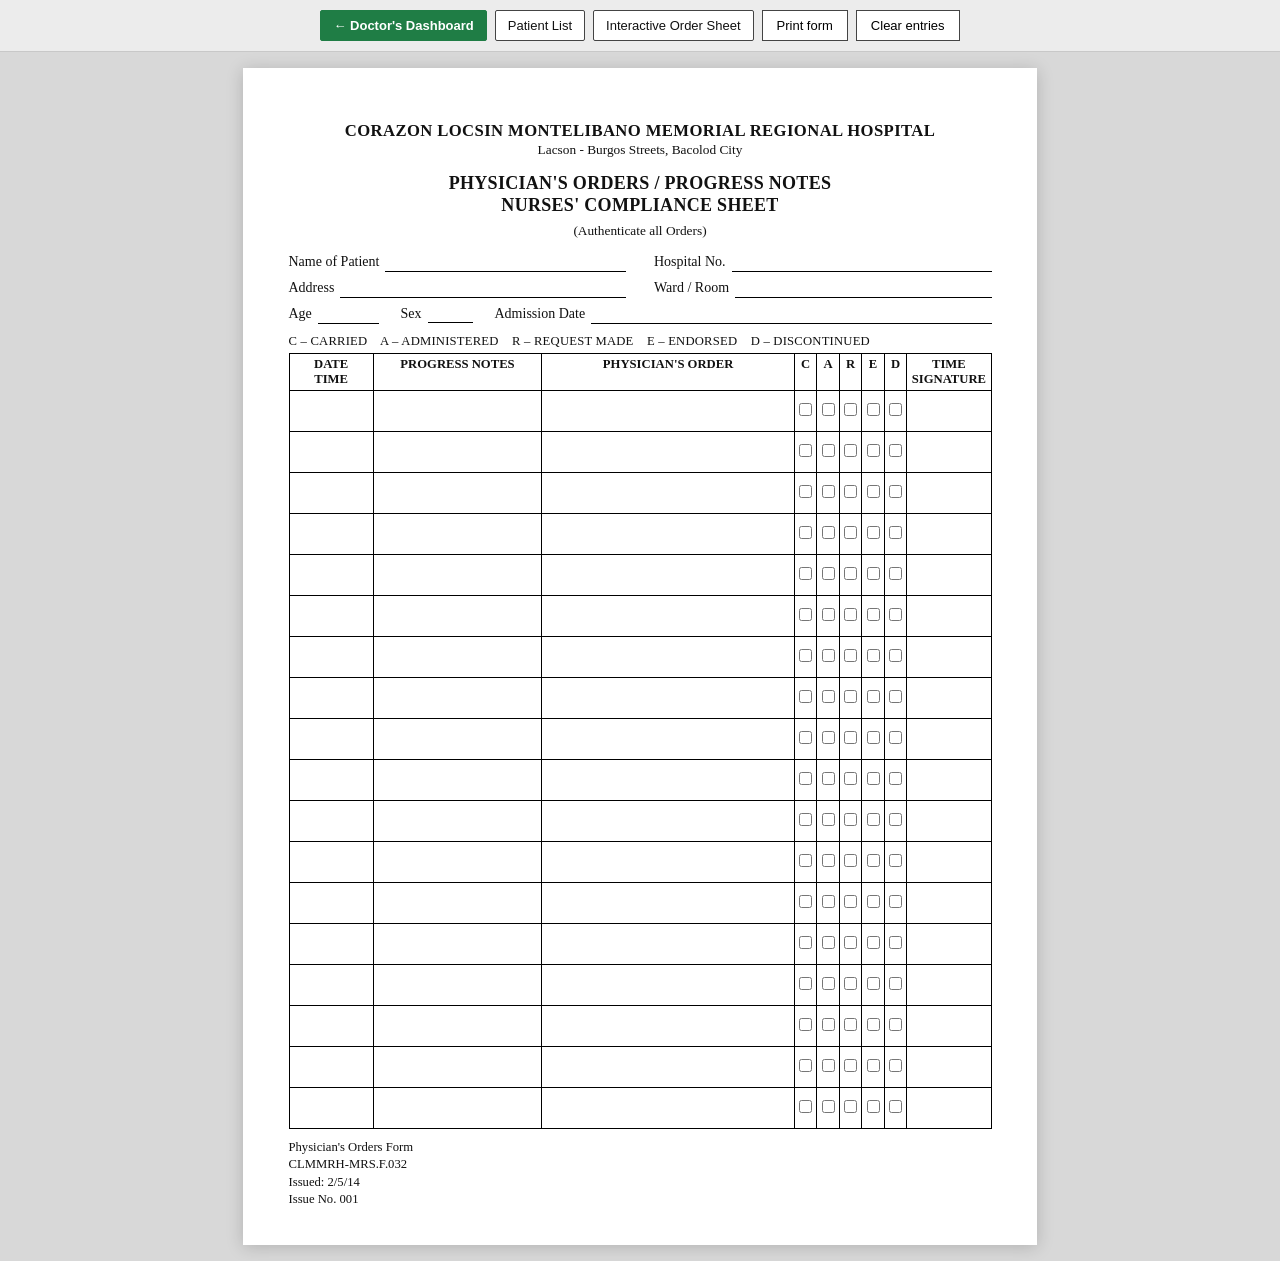
==== index.html @ aac95515 "Initial commit: CLMMRH Physician Dashboard and Segworks Rx Writer" ====
<!DOCTYPE html>
<html lang="en">
<head>
    <meta charset="UTF-8">
    <meta name="viewport" content="width=device-width, initial-scale=1.0">
    <title>Physician's Orders / Progress Notes — CLMMRH</title>
    <style>
        :root {
            --ink: #111;
            --line: #000;
            --page: #fff;
        }

        * {
            box-sizing: border-box;
        }

        html, body {
            margin: 0;
            padding: 0;
            background: #d8d8d8;
            color: var(--ink);
            font-family: "Times New Roman", Times, serif;
        }

        .page {
            width: 210mm;
            min-height: 297mm;
            margin: 16px auto;
            padding: 14mm 12mm 10mm;
            background: var(--page);
            box-shadow: 0 2px 16px rgba(0, 0, 0, 0.18);
        }

        .hospital-name {
            text-align: center;
            font-size: 12.5pt;
            font-weight: 700;
            letter-spacing: 0.4px;
            margin: 0;
        }

        .hospital-address {
            text-align: center;
            font-size: 10pt;
            margin: 1px 0 14px;
        }

        .form-title {
            text-align: center;
            font-size: 13.5pt;
            font-weight: 700;
            letter-spacing: 0.3px;
            margin: 0;
            line-height: 1.25;
        }

        .form-subtitle {
            text-align: center;
            font-size: 10pt;
            margin: 6px 0 14px;
        }

        .patient-grid {
            display: grid;
            grid-template-columns: 1fr 1fr;
            gap: 7px 28px;
            margin-bottom: 10px;
            font-size: 10.5pt;
        }

        .field {
            display: flex;
            align-items: baseline;
            gap: 6px;
            min-width: 0;
        }

        .field.span-2 {
            grid-column: 1 / -1;
        }

        .field label {
            white-space: nowrap;
        }

        .field input,
        .field select {
            flex: 1;
            min-width: 0;
            border: none;
            border-bottom: 1px solid var(--line);
            background: transparent;
            font: inherit;
            font-size: 11pt;
            padding: 0 2px 1px;
            outline: none;
        }

        .field input:focus,
        .field select:focus,
        table input:focus,
        table textarea:focus {
            background: #fffbe8;
        }

        .split-row {
            display: flex;
            gap: 22px;
            min-width: 0;
        }

        .split-row .field {
            flex: 0 1 auto;
        }

        .field.age {
            width: 90px;
        }

        .field.sex {
            width: 72px;
        }

        .field.admit {
            flex: 1;
        }

        .field select {
            appearance: none;
            -webkit-appearance: none;
        }

        .legend {
            font-size: 9.5pt;
            letter-spacing: 0.2px;
            margin: 8px 0 4px;
            text-align: left;
        }

        table.orders {
            width: 100%;
            border-collapse: collapse;
            table-layout: fixed;
            font-size: 9.5pt;
        }

        table.orders th,
        table.orders td {
            border: 1px solid var(--line);
            vertical-align: top;
            padding: 0;
        }

        table.orders thead th {
            font-weight: 700;
            text-align: center;
            padding: 3px 2px;
            line-height: 1.2;
            background: #fff;
        }

        table.orders col.date { width: 12%; }
        table.orders col.notes { width: 24%; }
        table.orders col.order { width: 36%; }
        table.orders col.mark { width: 3.2%; }
        table.orders col.sign { width: 12%; }

        table.orders tbody td {
            height: 9.2mm;
        }

        table.orders tbody td input,
        table.orders tbody td textarea {
            width: 100%;
            height: 100%;
            border: none;
            resize: none;
            outline: none;
            font: inherit;
            font-size: 10pt;
            padding: 2px 4px;
            background: transparent;
        }

        table.orders tbody td.mark {
            text-align: center;
            vertical-align: middle;
        }

        table.orders tbody td.mark input[type="checkbox"] {
            width: 13px;
            height: 13px;
            margin: 0;
            accent-color: #111;
            cursor: pointer;
        }

        .continuation {
            margin-top: 18px;
        }

        .continuation table.orders tbody td {
            height: 14mm;
        }

        .footer {
            margin-top: 10px;
            font-size: 9.5pt;
            line-height: 1.35;
        }

        .toolbar {
            position: sticky;
            top: 0;
            z-index: 5;
            display: flex;
            justify-content: center;
            gap: 8px;
            padding: 10px;
            background: #ececec;
            border-bottom: 1px solid #c8c8c8;
        }

        .toolbar button {
            font-family: Arial, Helvetica, sans-serif;
            font-size: 13px;
            padding: 7px 14px;
            border: 1px solid #444;
            background: #fff;
            cursor: pointer;
        }

        .toolbar button:hover {
            background: #f3f3f3;
        }

        @media print {
            html, body {
                background: #fff;
            }

            .toolbar {
                display: none;
            }

            .page {
                margin: 0;
                box-shadow: none;
                width: auto;
                min-height: auto;
                padding: 10mm 10mm 8mm;
            }
        }

        @page {
            size: A4;
            margin: 8mm;
        }
    </style>
</head>
<body>
    <div class="toolbar">
        <a href="dashboard.html" style="font-family: Arial, Helvetica, sans-serif; font-size: 13px; padding: 7px 12px; border: 1px solid #1f7d45; background: #1f7d45; color: #fff; text-decoration: none; border-radius: 2px; font-weight: 600;">← Doctor's Dashboard</a>
        <a href="patients.html" style="font-family: Arial, Helvetica, sans-serif; font-size: 13px; padding: 7px 12px; border: 1px solid #444; background: #fff; color: #111; text-decoration: none; border-radius: 2px;">Patient List</a>
        <a href="doctors_order_patient.html" style="font-family: Arial, Helvetica, sans-serif; font-size: 13px; padding: 7px 12px; border: 1px solid #444; background: #fff; color: #111; text-decoration: none; border-radius: 2px;">Interactive Order Sheet</a>
        <button type="button" id="print-btn">Print form</button>
        <button type="button" id="clear-btn">Clear entries</button>
    </div>

    <form class="page" id="doctors-order-form" autocomplete="off">
        <p class="hospital-name">CORAZON LOCSIN MONTELIBANO MEMORIAL REGIONAL HOSPITAL</p>
        <p class="hospital-address">Lacson - Burgos Streets, Bacolod City</p>

        <h1 class="form-title">
            PHYSICIAN'S ORDERS / PROGRESS NOTES<br>
            NURSES' COMPLIANCE SHEET
        </h1>
        <p class="form-subtitle">(Authenticate all Orders)</p>

        <div class="patient-grid">
            <div class="field">
                <label for="patient-name">Name of Patient</label>
                <input id="patient-name" name="patientName" type="text">
            </div>
            <div class="field">
                <label for="hospital-no">Hospital No.</label>
                <input id="hospital-no" name="hospitalNo" type="text">
            </div>
            <div class="field">
                <label for="address">Address</label>
                <input id="address" name="address" type="text">
            </div>
            <div class="field">
                <label for="ward-room">Ward / Room</label>
                <input id="ward-room" name="wardRoom" type="text">
            </div>
            <div class="field span-2 split-row">
                <div class="field age">
                    <label for="age">Age</label>
                    <input id="age" name="age" type="text">
                </div>
                <div class="field sex">
                    <label for="sex">Sex</label>
                    <select id="sex" name="sex">
                        <option value=""></option>
                        <option value="M">M</option>
                        <option value="F">F</option>
                    </select>
                </div>
                <div class="field admit">
                    <label for="admission-date">Admission Date</label>
                    <input id="admission-date" name="admissionDate" type="text">
                </div>
            </div>
        </div>

        <p class="legend">C – CARRIED &nbsp;&nbsp; A – ADMINISTERED &nbsp;&nbsp; R – REQUEST MADE &nbsp;&nbsp; E – ENDORSED &nbsp;&nbsp; D – DISCONTINUED</p>

        <table class="orders" aria-label="Physician's orders and progress notes">
            <colgroup>
                <col class="date">
                <col class="notes">
                <col class="order">
                <col class="mark">
                <col class="mark">
                <col class="mark">
                <col class="mark">
                <col class="mark">
                <col class="sign">
            </colgroup>
            <thead>
                <tr>
                    <th>DATE<br>TIME</th>
                    <th>PROGRESS NOTES</th>
                    <th>PHYSICIAN'S ORDER</th>
                    <th>C</th>
                    <th>A</th>
                    <th>R</th>
                    <th>E</th>
                    <th>D</th>
                    <th>TIME<br>SIGNATURE</th>
                </tr>
            </thead>
            <tbody id="main-rows"></tbody>
        </table>

        <!-- <div class="continuation">
            <p class="legend">C – CARRIED &nbsp;&nbsp; A – ADMINISTERED &nbsp;&nbsp; R – REQUEST MADE &nbsp;&nbsp; E – ENDORSED &nbsp;&nbsp; D – DISCONTINUED</p>
            <table class="orders" aria-label="Continuation orders">
                <colgroup>
                    <col class="date">
                    <col class="notes">
                    <col class="order">
                    <col class="mark">
                    <col class="mark">
                    <col class="mark">
                    <col class="mark">
                    <col class="mark">
                    <col class="sign">
                </colgroup>
                <thead>
                    <tr>
                        <th>DATE<br>TIME</th>
                        <th>PROGRESS NOTES</th>
                        <th>PHYSICIAN'S ORDER</th>
                        <th>C</th>
                        <th>A</th>
                        <th>R</th>
                        <th>E</th>
                        <th>D</th>
                        <th>TIME<br>SIGNATURE</th>
                    </tr>
                </thead>
                <tbody id="cont-rows"></tbody>
            </table>
        </div> -->

        <div class="footer">
            Physician's Orders Form<br>
            CLMMRH-MRS.F.032<br>
            Issued: 2/5/14<br>
            Issue No. 001
        </div>
    </form>

    <script>
        function rowHtml(prefix, index) {
            const id = prefix + "-" + index;
            return (
                "<tr>" +
                '<td><textarea name="' + id + '-datetime" rows="2"></textarea></td>' +
                '<td><textarea name="' + id + '-notes" rows="2"></textarea></td>' +
                '<td><textarea name="' + id + '-order" rows="2"></textarea></td>' +
                '<td class="mark"><input type="checkbox" name="' + id + '-c" aria-label="Carried"></td>' +
                '<td class="mark"><input type="checkbox" name="' + id + '-a" aria-label="Administered"></td>' +
                '<td class="mark"><input type="checkbox" name="' + id + '-r" aria-label="Request made"></td>' +
                '<td class="mark"><input type="checkbox" name="' + id + '-e" aria-label="Endorsed"></td>' +
                '<td class="mark"><input type="checkbox" name="' + id + '-d" aria-label="Discontinued"></td>' +
                '<td><textarea name="' + id + '-sign" rows="2"></textarea></td>' +
                "</tr>"
            );
        }

        function fillRows(targetId, prefix, count) {
            const body = document.getElementById(targetId);
            let html = "";
            for (let i = 1; i <= count; i++) {
                html += rowHtml(prefix, i);
            }
            body.innerHTML = html;
        }

        fillRows("main-rows", "row", 18);
        fillRows("cont-rows", "cont", 2);

        document.getElementById("print-btn").addEventListener("click", function () {
            window.print();
        });

        document.getElementById("clear-btn").addEventListener("click", function () {
            document.getElementById("doctors-order-form").reset();
        });
    </script>
</body>
</html>
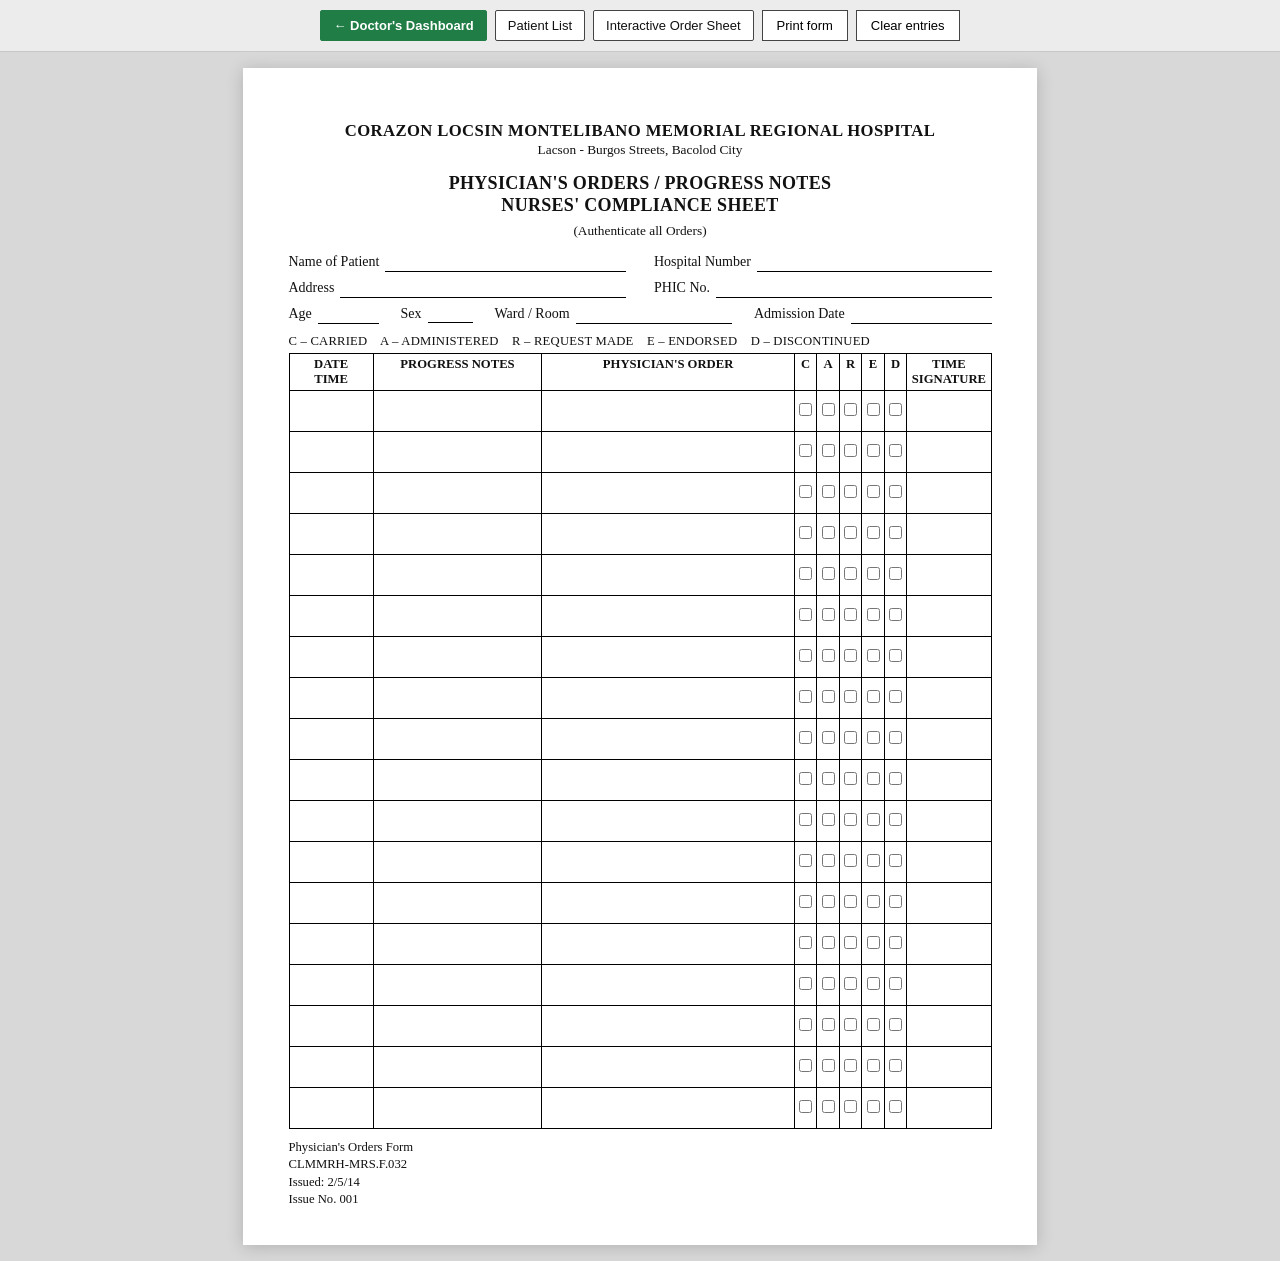
==== commit eba03638: "fix(demographics): standardize Hospital Number positioned above PHIC No. across system (Fixes #83)" ====
--- a/index.html
+++ b/index.html
@@ -122,6 +122,11 @@
             width: 72px;
         }
 
+        .field.ward {
+            flex: 1;
+            min-width: 110px;
+        }
+
         .field.admit {
             flex: 1;
         }
@@ -284,7 +289,7 @@
                 <input id="patient-name" name="patientName" type="text">
             </div>
             <div class="field">
-                <label for="hospital-no">Hospital No.</label>
+                <label for="hospital-no">Hospital Number</label>
                 <input id="hospital-no" name="hospitalNo" type="text">
             </div>
             <div class="field">
@@ -292,8 +297,8 @@
                 <input id="address" name="address" type="text">
             </div>
             <div class="field">
-                <label for="ward-room">Ward / Room</label>
-                <input id="ward-room" name="wardRoom" type="text">
+                <label for="phic-no">PHIC No.</label>
+                <input id="phic-no" name="phicNo" type="text">
             </div>
             <div class="field span-2 split-row">
                 <div class="field age">
@@ -307,6 +312,10 @@
                         <option value="M">M</option>
                         <option value="F">F</option>
                     </select>
+                </div>
+                <div class="field ward">
+                    <label for="ward-room">Ward / Room</label>
+                    <input id="ward-room" name="wardRoom" type="text">
                 </div>
                 <div class="field admit">
                     <label for="admission-date">Admission Date</label>
@@ -404,6 +413,7 @@
 
         function fillRows(targetId, prefix, count) {
             const body = document.getElementById(targetId);
+            if (!body) return;
             let html = "";
             for (let i = 1; i <= count; i++) {
                 html += rowHtml(prefix, i);
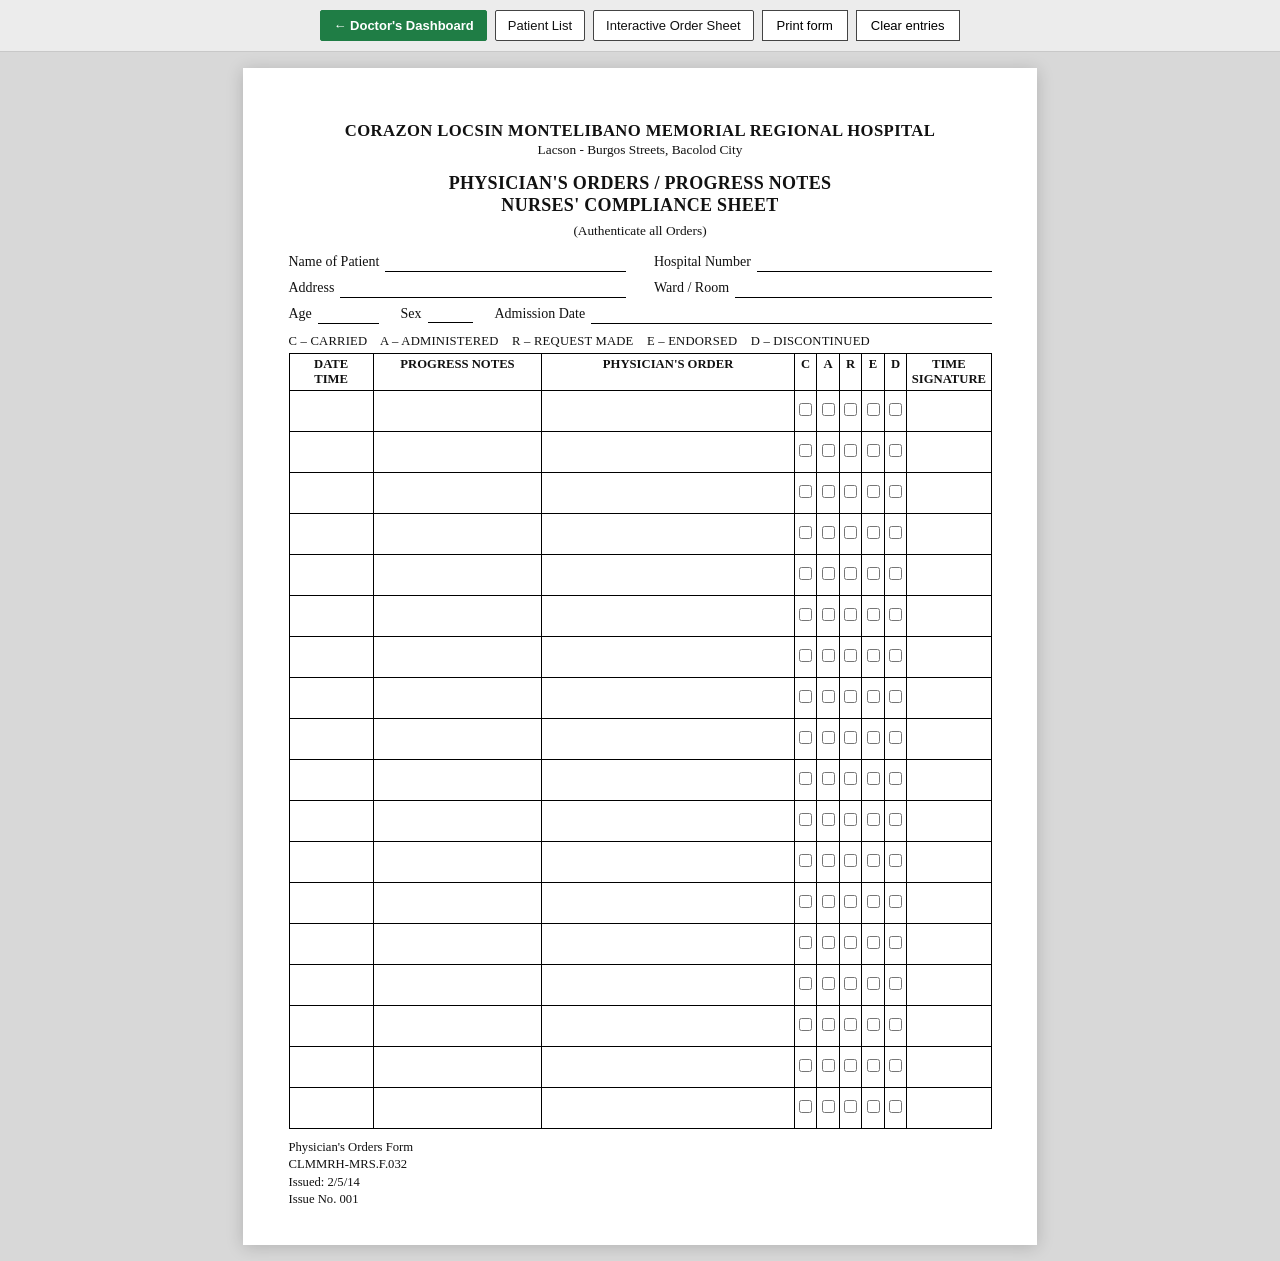
==== commit 0845b4b6: "fix(demographics): remove PHIC No. and position Hospital Number above Name with matched typography (" ====
--- a/index.html
+++ b/index.html
@@ -297,8 +297,8 @@
                 <input id="address" name="address" type="text">
             </div>
             <div class="field">
-                <label for="phic-no">PHIC No.</label>
-                <input id="phic-no" name="phicNo" type="text">
+                <label for="ward-room">Ward / Room</label>
+                <input id="ward-room" name="wardRoom" type="text">
             </div>
             <div class="field span-2 split-row">
                 <div class="field age">
@@ -312,10 +312,6 @@
                         <option value="M">M</option>
                         <option value="F">F</option>
                     </select>
-                </div>
-                <div class="field ward">
-                    <label for="ward-room">Ward / Room</label>
-                    <input id="ward-room" name="wardRoom" type="text">
                 </div>
                 <div class="field admit">
                     <label for="admission-date">Admission Date</label>
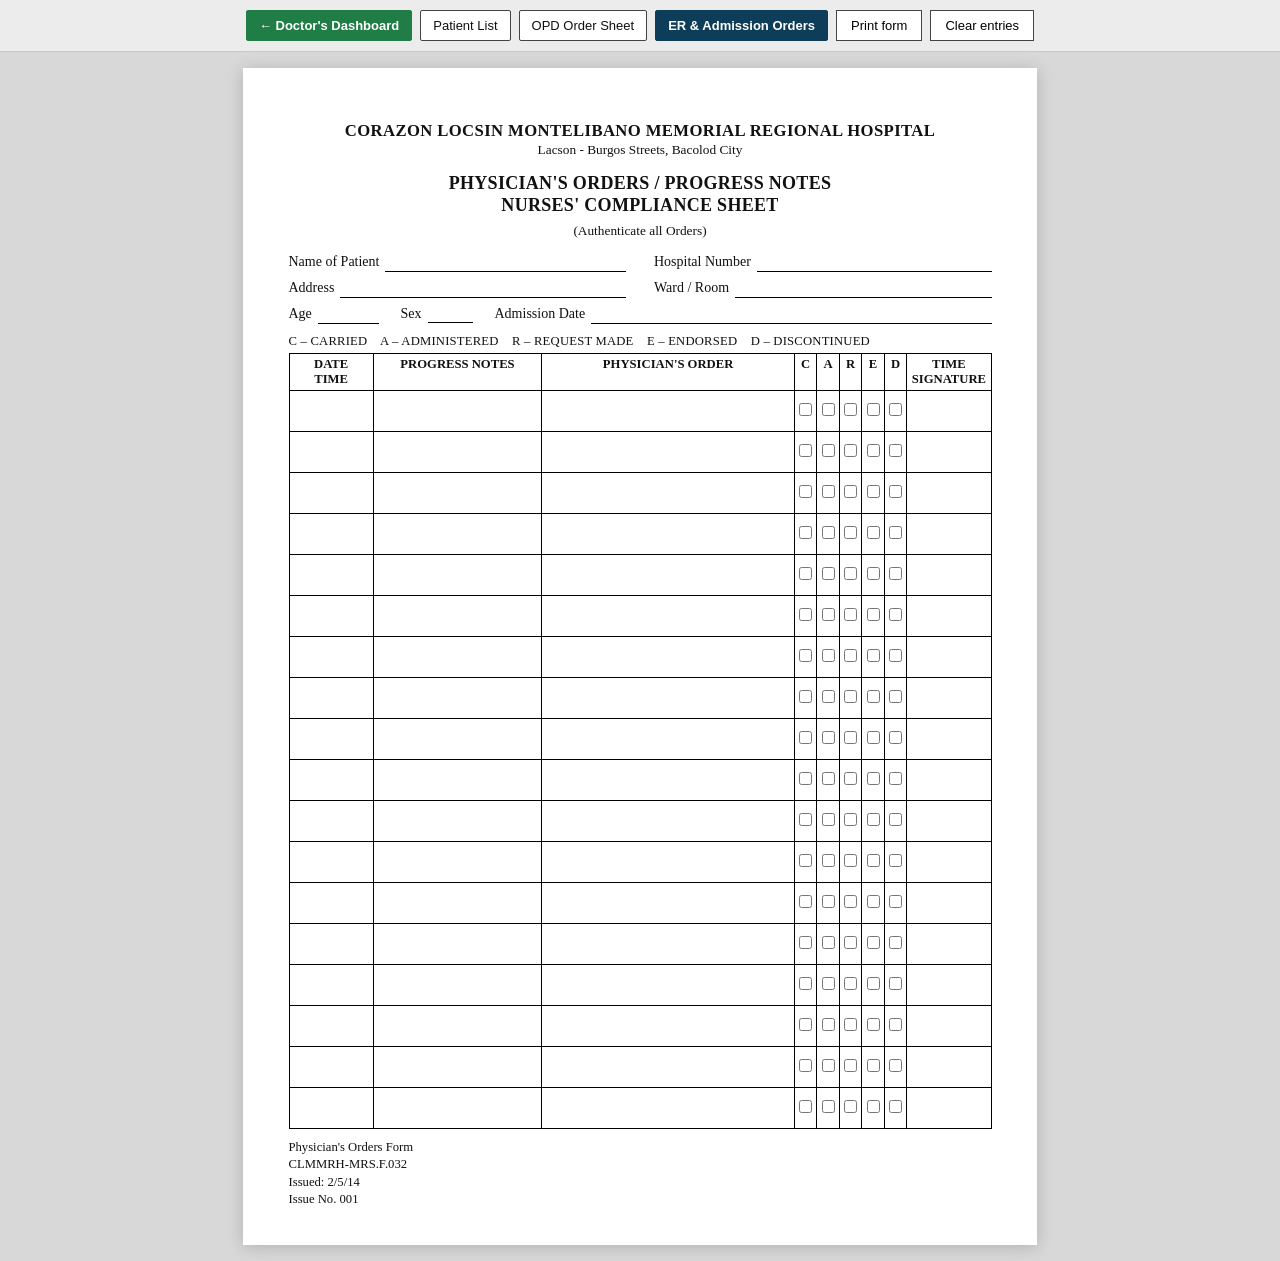
==== commit c4bf6b90: "feat(orders): implement dedicated ER and Inpatient Admission Doctor's Orders and Nurses' Compliance " ====
--- a/index.html
+++ b/index.html
@@ -268,7 +268,8 @@
     <div class="toolbar">
         <a href="dashboard.html" style="font-family: Arial, Helvetica, sans-serif; font-size: 13px; padding: 7px 12px; border: 1px solid #1f7d45; background: #1f7d45; color: #fff; text-decoration: none; border-radius: 2px; font-weight: 600;">← Doctor's Dashboard</a>
         <a href="patients.html" style="font-family: Arial, Helvetica, sans-serif; font-size: 13px; padding: 7px 12px; border: 1px solid #444; background: #fff; color: #111; text-decoration: none; border-radius: 2px;">Patient List</a>
-        <a href="doctors_order_patient.html" style="font-family: Arial, Helvetica, sans-serif; font-size: 13px; padding: 7px 12px; border: 1px solid #444; background: #fff; color: #111; text-decoration: none; border-radius: 2px;">Interactive Order Sheet</a>
+        <a href="doctors_order_patient.html" style="font-family: Arial, Helvetica, sans-serif; font-size: 13px; padding: 7px 12px; border: 1px solid #444; background: #fff; color: #111; text-decoration: none; border-radius: 2px;">OPD Order Sheet</a>
+        <a href="doctors_order_er_admission.html" style="font-family: Arial, Helvetica, sans-serif; font-size: 13px; padding: 7px 12px; border: 1px solid #0e3d59; background: #0e3d59; color: #fff; text-decoration: none; border-radius: 2px; font-weight: 600;">ER &amp; Admission Orders</a>
         <button type="button" id="print-btn">Print form</button>
         <button type="button" id="clear-btn">Clear entries</button>
     </div>
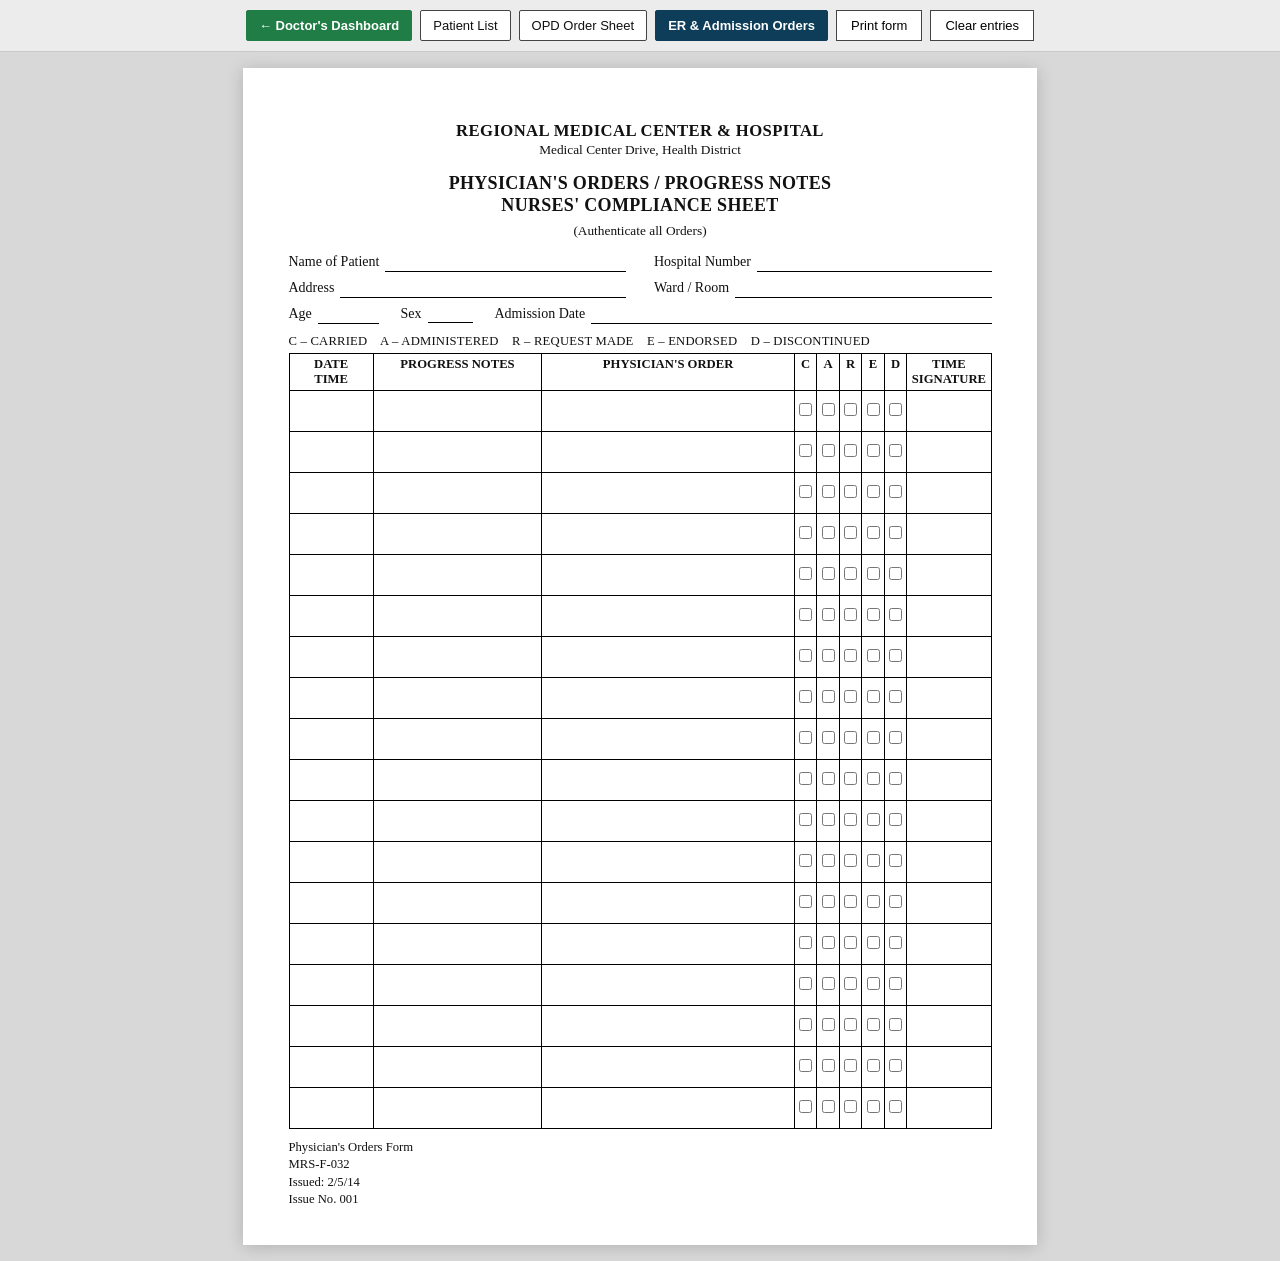
==== commit 3e54a4e1: "Initial commit: Sanitized Hospital Information System (HIS) Physician Dashboard" ====
--- a/index.html
+++ b/index.html
@@ -3,7 +3,7 @@
 <head>
     <meta charset="UTF-8">
     <meta name="viewport" content="width=device-width, initial-scale=1.0">
-    <title>Physician's Orders / Progress Notes — CLMMRH</title>
+    <title>Physician's Orders / Progress Notes</title>
     <style>
         :root {
             --ink: #111;
@@ -275,8 +275,8 @@
     </div>
 
     <form class="page" id="doctors-order-form" autocomplete="off">
-        <p class="hospital-name">CORAZON LOCSIN MONTELIBANO MEMORIAL REGIONAL HOSPITAL</p>
-        <p class="hospital-address">Lacson - Burgos Streets, Bacolod City</p>
+        <p class="hospital-name">REGIONAL MEDICAL CENTER &amp; HOSPITAL</p>
+        <p class="hospital-address">Medical Center Drive, Health District</p>
 
         <h1 class="form-title">
             PHYSICIAN'S ORDERS / PROGRESS NOTES<br>
@@ -384,7 +384,7 @@
 
         <div class="footer">
             Physician's Orders Form<br>
-            CLMMRH-MRS.F.032<br>
+            MRS-F-032<br>
             Issued: 2/5/14<br>
             Issue No. 001
         </div>
